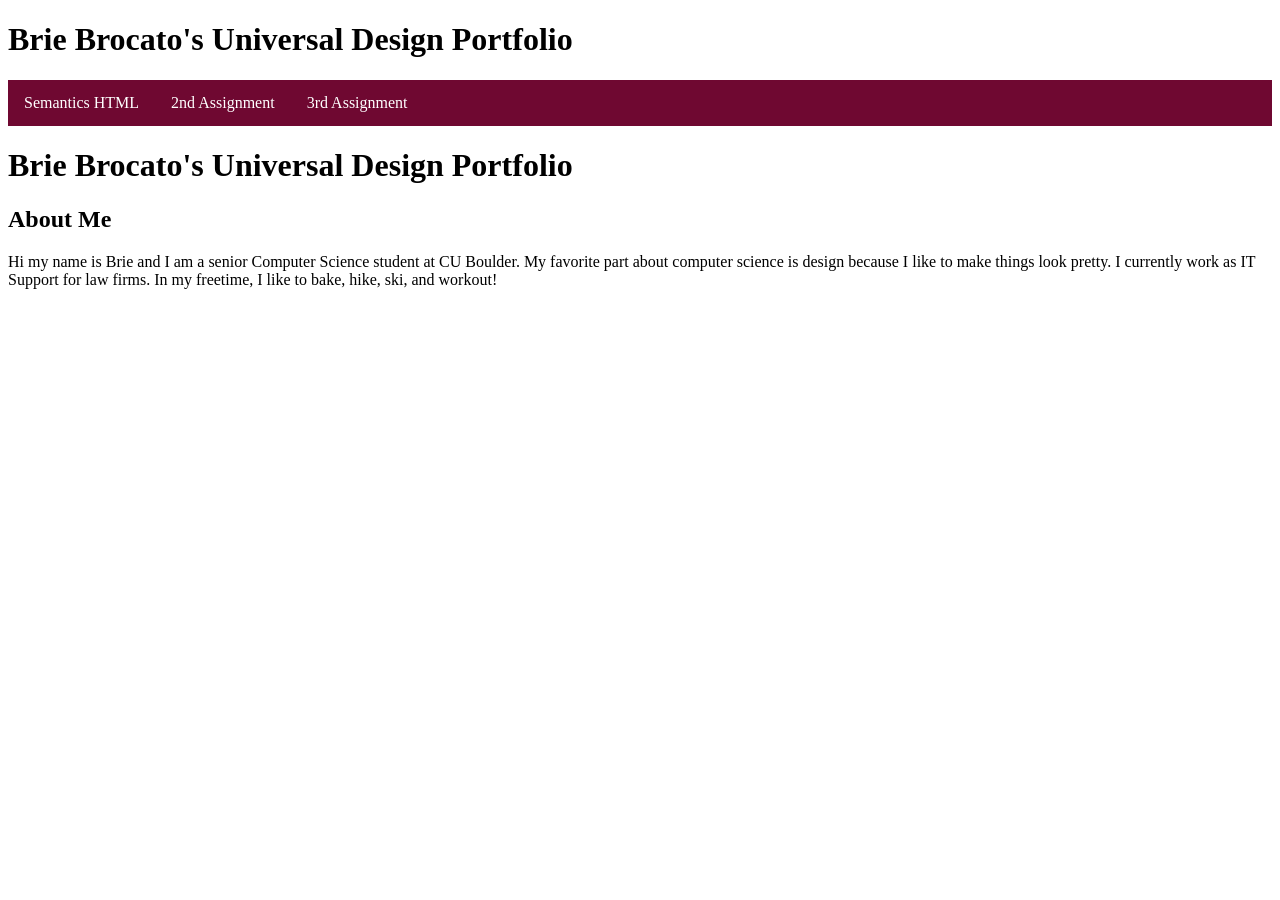
==== index.html @ 3783a41a "live version" ====
<!DOCTYPE html>
<html lang="en">
<head>
    <meta charset="UTF-8">
    <meta name="viewport" content="width=device-width, initial-scale=1.0">
    <title>Brie's Portfolio</title>

    <link rel="stylesheet" href="style.css">
</head>
<body>

    <!-- header -->
    <header>
        <h1>Brie Brocato's Universal Design Portfolio</h1>
    </header>


    <!-- nav bar -->
    <nav>
        <h2 class="sr-only">Main navigation</h2>
    
        <ul>
            <li> <a href="semantics.html">Semantics HTML</a> </li>
            <li> <a href="#">2nd Assignment</a> </li>
            <li> <a href="#">3rd Assignment</a> </li>
        </ul>
    </nav>

    <h1>Brie Brocato's Universal Design Portfolio</h1>

    <!-- about me -->
    <main>
        <section> 
        <h2>About Me</h2>

        
            <p>Hi my name is Brie and I am a senior Computer Science student at CU Boulder.  My favorite part about computer science is 
                design because I like to make things look pretty.  I currently work as IT Support for law firms.  In my freetime, I like to bake, hike,
            ski, and workout! </p>
        </section>
    </main>


    
</body>
</html>
---- style.css ----
/* Nav bar */

ul {
    list-style-type: none;
    margin: 0;
    padding: 0;
    overflow: hidden;
    background-color: #6f0831;
}

ul li {
    float: left;
}

ul li a {
    display: block;
    color: white;
    text-align: center;
    padding: 14px 16px;
    text-decoration: none;
}

ul li a:hover {
    background-color: #111111;
}


.sr-only {
    position: absolute;
    border: 0;
    clip: rect(0, 0, 0, 0);
    width: 1px;
    height: 1px;
    margin: -1px;
    overflow: hidden;
    padding: 0;
    white-space: nowrap;
/* from google */
}
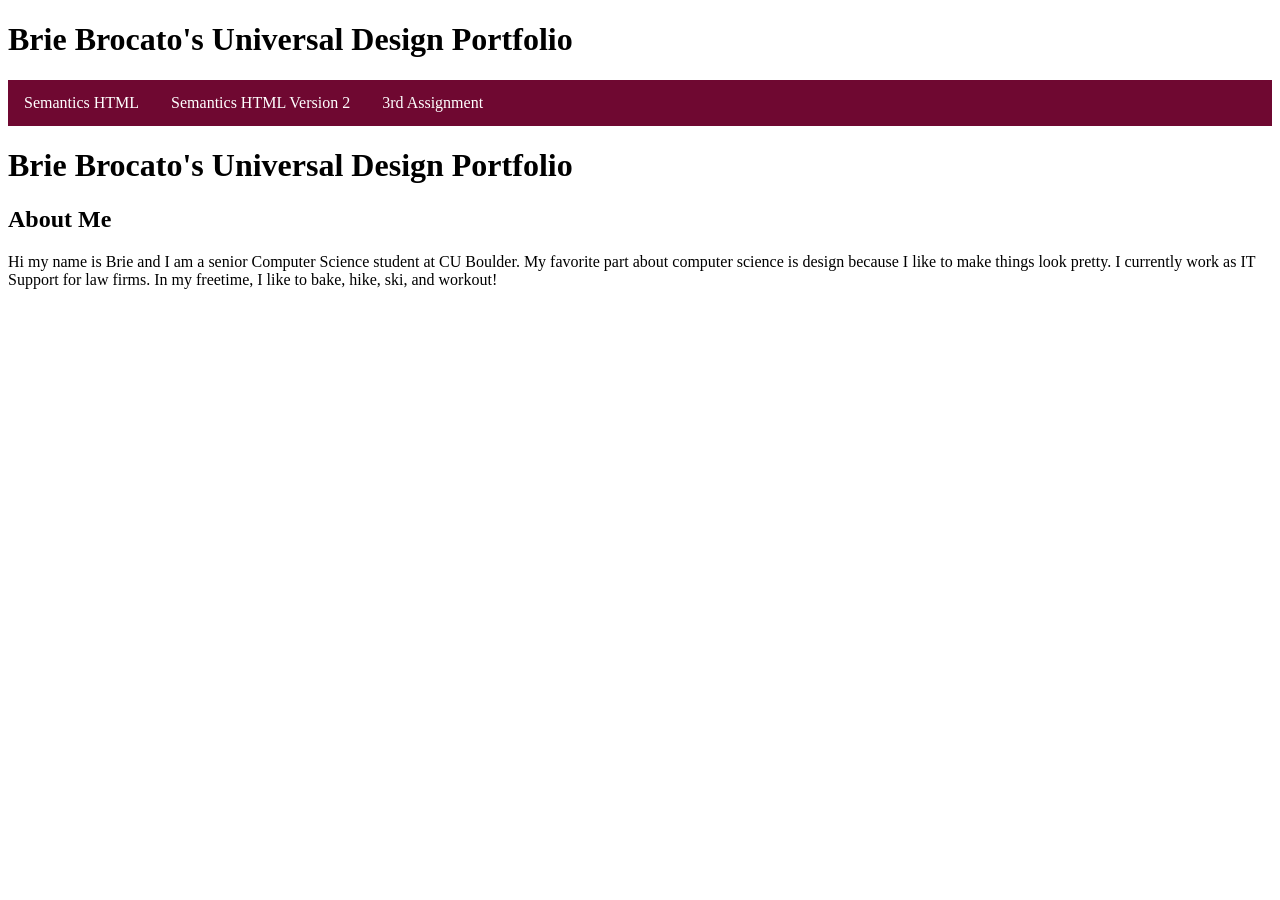
==== commit 9639b05e: "new semantics page, added new assignment and followed guidlines" ====
--- a/index.html
+++ b/index.html
@@ -21,7 +21,7 @@
     
         <ul>
             <li> <a href="semantics.html">Semantics HTML</a> </li>
-            <li> <a href="#">2nd Assignment</a> </li>
+            <li> <a href="semantics2.html">Semantics HTML Version 2</a> </li>
             <li> <a href="#">3rd Assignment</a> </li>
         </ul>
     </nav>
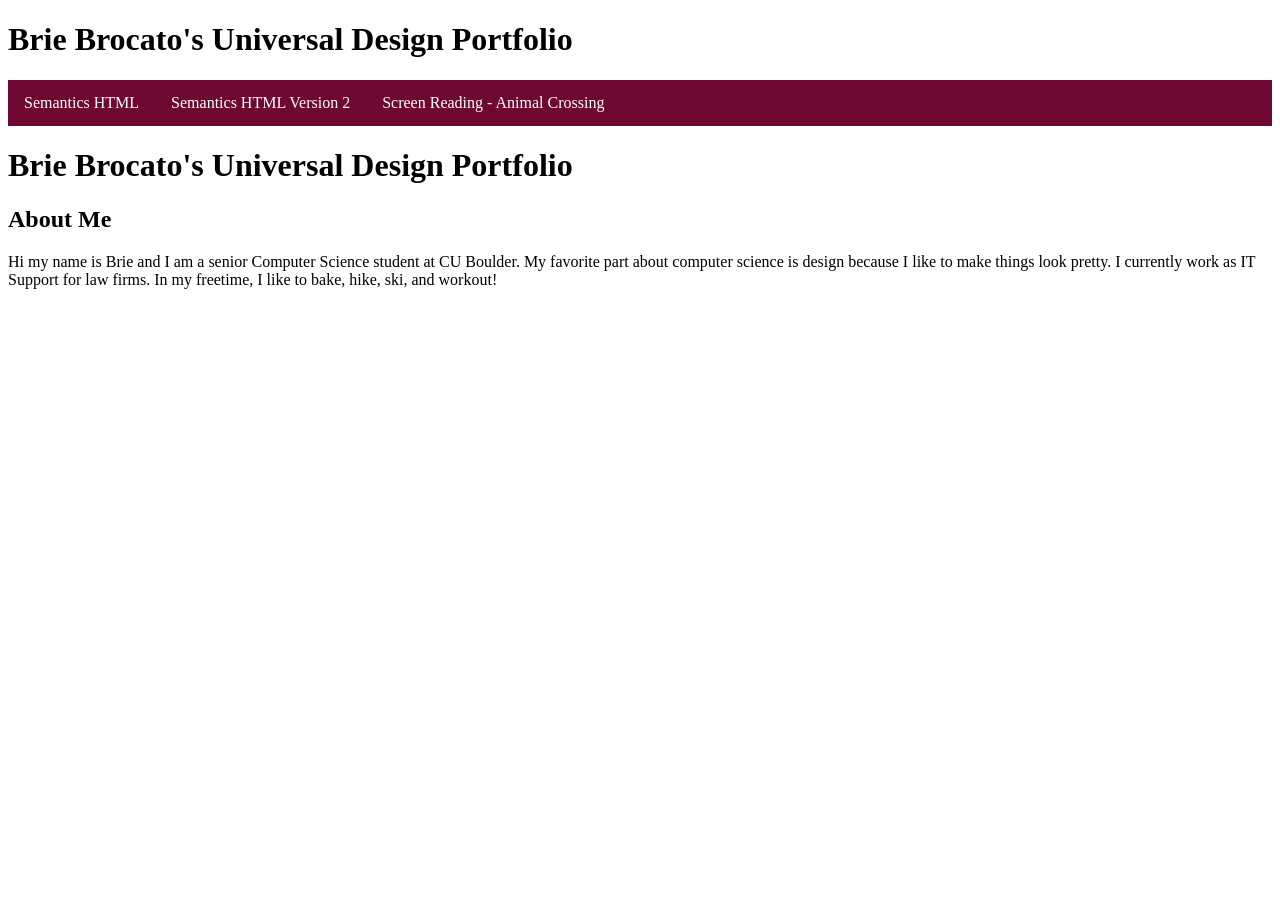
==== commit ec26ffea: "first commit" ====
--- a/index.html
+++ b/index.html
@@ -22,7 +22,8 @@
         <ul>
             <li> <a href="semantics.html">Semantics HTML</a> </li>
             <li> <a href="semantics2.html">Semantics HTML Version 2</a> </li>
-            <li> <a href="#">3rd Assignment</a> </li>
+            <li><a href="animal-crossing.html">Screen Reading - Animal Crossing</a></li>
+            
         </ul>
     </nav>
 
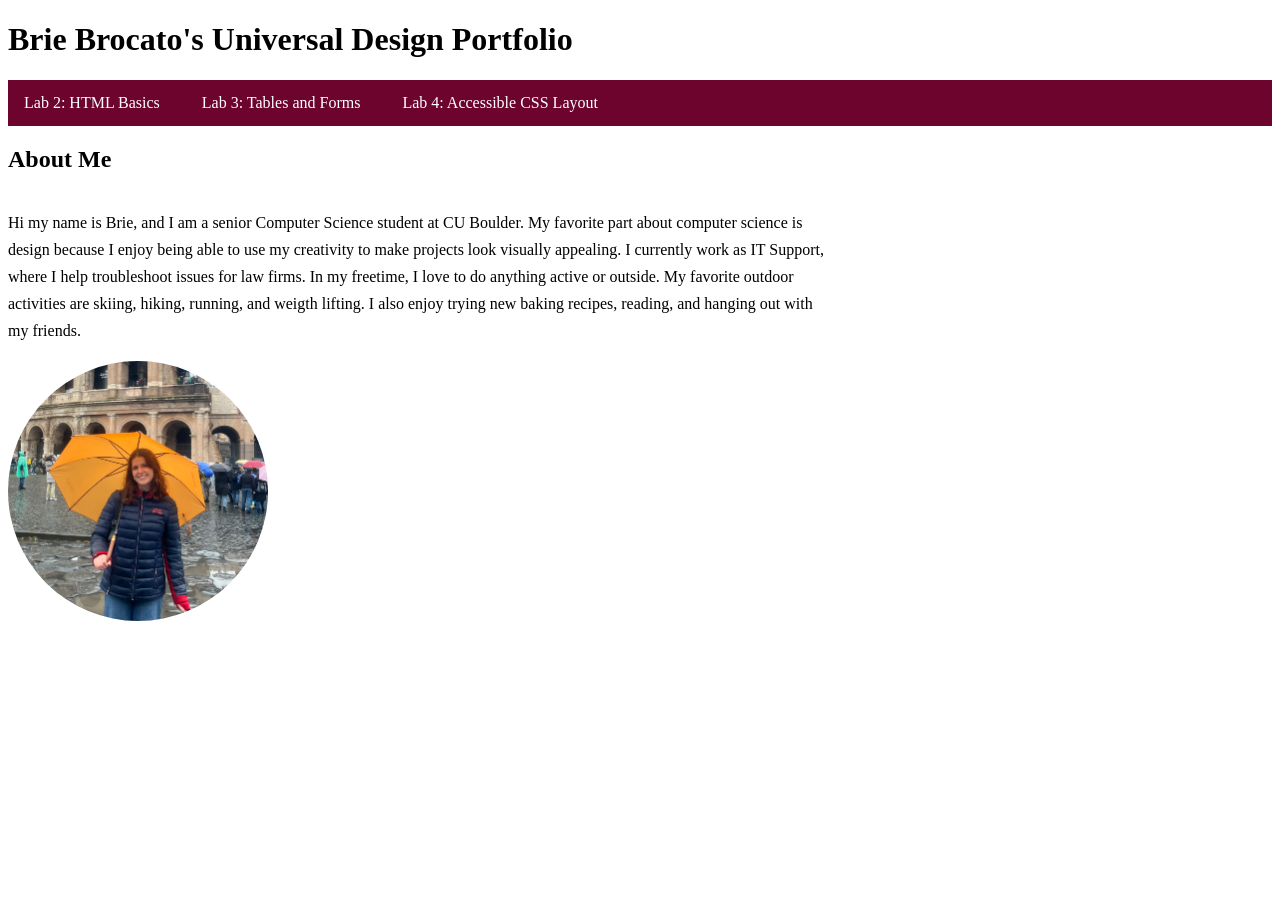
==== commit 55780a50: "sims" ====
--- a/index.html
+++ b/index.html
@@ -8,6 +8,7 @@
     <link rel="stylesheet" href="style.css">
 </head>
 <body>
+    <a class="skip-link" href="#main-content">Skip to main content</a>
 
     <!-- header -->
     <header>
@@ -20,24 +21,36 @@
         <h2 class="sr-only">Main navigation</h2>
     
         <ul>
-            <li> <a href="semantics.html">Semantics HTML</a> </li>
-            <li> <a href="semantics2.html">Semantics HTML Version 2</a> </li>
-            <li><a href="animal-crossing.html">Screen Reading - Animal Crossing</a></li>
+            <li> <a href="semantics2.html">Lab 2: HTML Basics</a> </li>
+            <li> <a href="animal-crossing.html">Lab 3: Tables and Forms</a> </li>
+            <li><a href="sims4.html">Lab 4: Accessible CSS Layout</a></li>
             
         </ul>
     </nav>
 
-    <h1>Brie Brocato's Universal Design Portfolio</h1>
+    
 
     <!-- about me -->
-    <main>
-        <section> 
+    <main id="main-content" tabindex="-1">
+        <section id="about-me">
+
         <h2>About Me</h2>
 
-        
-            <p>Hi my name is Brie and I am a senior Computer Science student at CU Boulder.  My favorite part about computer science is 
-                design because I like to make things look pretty.  I currently work as IT Support for law firms.  In my freetime, I like to bake, hike,
-            ski, and workout! </p>
+            
+        <div class="about-me-grid">
+            <div class="about-me-text">
+                <p>Hi my name is Brie, and I am a senior Computer Science student at CU Boulder.  My favorite part about computer science is 
+                design because I enjoy being able to use my creativity to make projects look visually appealing.  I currently work as IT Support, 
+                where I help troubleshoot issues for law firms.  In my freetime, I love to do anything active or outside.  My favorite outdoor activities are skiing, hiking, running, and weigth lifting.
+                I also enjoy trying new baking recipes, reading, and hanging out with my friends.</p>
+
+
+
+            <div class="about-me-image">
+                <img src="img/me.png" alt="A photo of Brie with a yellow unmbrella" class="about-me-photo" width="300" height="300">
+            </div>
+        </div>
+
         </section>
     </main>
 
--- a/style.css
+++ b/style.css
@@ -1,27 +1,48 @@
+
+
 /* Nav bar */
 
-ul {
-    list-style-type: none;
+.skip-link {
+    position: absolute;
+    top: -100px;
+    left: 20px;
+
+    background-color: #ffffff;
+    color: #111111;
+    padding: 12px 22px;
+    z-index: 1000;
+
+
+    }
+
+.skip-link:focus {
+    top: 10px;
+    outline: 3px solid #0b0b0b;
+
+    }
+/* changed to flex boxes */
+nav ul {
+
+    list-style: none;
     margin: 0;
     padding: 0;
-    overflow: hidden;
-    background-color: #6f0831;
-}
+    display: flex;
+    flex-wrap: wrap;
+    gap: 10px;
+    background-color: #6d042e;
+    }   
 
-ul li {
-    float: left;
-}
-
-ul li a {
+nav a {
     display: block;
-    color: white;
-    text-align: center;
+    color: #ffffff;
     padding: 14px 16px;
     text-decoration: none;
 }
 
-ul li a:hover {
-    background-color: #111111;
+nav a:hover, nav a:focus-visible {
+    background-color: #010101;
+    text-decoration: underline;
+
 }
 
 
@@ -36,4 +57,42 @@
     padding: 0;
     white-space: nowrap;
 /* from google */
+    }
+
+/* About Me */
+
+.about-me-grid {
+    display: grid;
+    grid-template-columns: 2fr 1fr;
+    gap: 32px;
+    align-items: center;
+    }
+
+.about-me-text p {
+    line-height: 1.7;
+    margin-bottom: 16px;
+}
+
+.about-me-photo {
+    display: block;
+    width: 100%;
+    height: auto;
+    max-width: 260px;
+    aspect-ratio: 1/1;
+    object-fit:cover;
+    border-radius: 50%;
+    justify-self: center;
+
+    }
+/* changing sizes */
+
+@media (max-width: 700px) {
+    .about-me-grid {
+        grid-template-columns: 1fr;
+            
+            }
+
+    .about-me-photo {
+        max-width: 250px;
+        }
 }
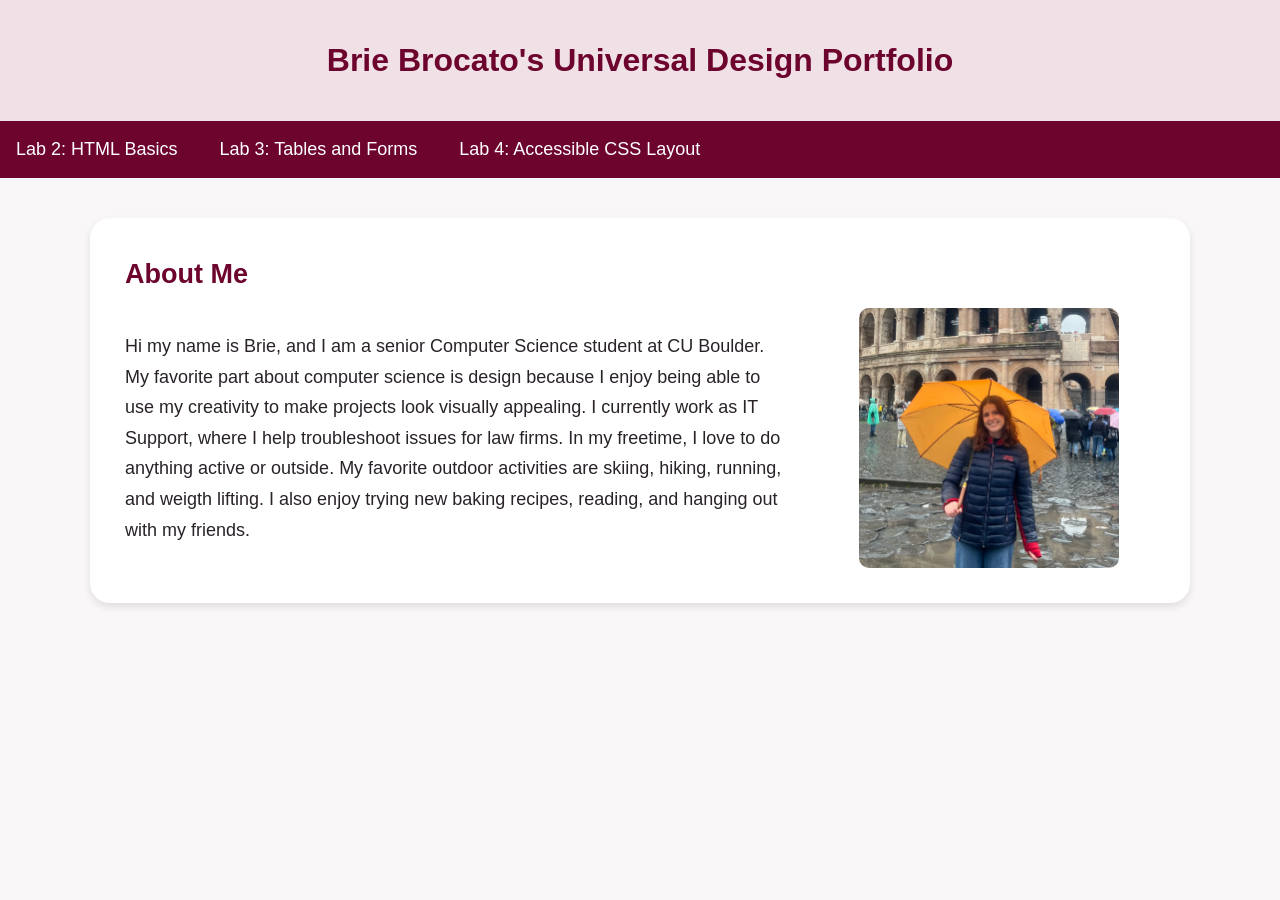
==== commit 771ece52: "css changes" ====
--- a/index.html
+++ b/index.html
@@ -43,7 +43,7 @@
                 design because I enjoy being able to use my creativity to make projects look visually appealing.  I currently work as IT Support, 
                 where I help troubleshoot issues for law firms.  In my freetime, I love to do anything active or outside.  My favorite outdoor activities are skiing, hiking, running, and weigth lifting.
                 I also enjoy trying new baking recipes, reading, and hanging out with my friends.</p>
-
+            </div>
 
 
             <div class="about-me-image">
--- a/style.css
+++ b/style.css
@@ -1,3 +1,53 @@
+
+
+* {
+    box-sizing: border-box;
+    }
+
+body {
+    margin: 0;
+    background-color: #faf7f8;
+    color: #292329;
+    font-family: Arial, sans-serif;
+    font-size: 18px;
+    line-height: 1.6;
+
+
+    }
+
+
+header {
+    background-color: #f0e1e7;
+    padding: 35px 20px;
+    text-align: center;
+    }
+
+h1 {
+    color: #6d042e;
+    font-size: 2rem;
+    margin: 0;
+    }
+
+
+main {
+    width: 90%;
+    max-width: 1100px;
+    margin: 40px auto;
+    }
+
+h2 {
+    color: #6d042e;
+
+
+    }
+
+#about-me {
+    background-color: #ffffff;
+    padding: 35px;
+    border-radius: 20px;
+    box-shadow: 0 4px 8px rgba(0, 0, 0, 0.1);
+    
+        }
 
 
 /* Nav bar */
@@ -61,16 +111,28 @@
 
 /* About Me */
 
+
 .about-me-grid {
     display: grid;
     grid-template-columns: 2fr 1fr;
     gap: 32px;
     align-items: center;
-    }
+}
+
+#about-me h2 {
+    margin-top: 0;
+    margin-bottom: 12px;
+}
 
 .about-me-text p {
     line-height: 1.7;
-    margin-bottom: 16px;
+    margin: 0;
+}
+
+.about-me-image {
+    display: flex;
+    align-items: center;
+    justify-content: center;
 }
 
 .about-me-photo {
@@ -78,12 +140,11 @@
     width: 100%;
     height: auto;
     max-width: 260px;
-    aspect-ratio: 1/1;
-    object-fit:cover;
-    border-radius: 50%;
-    justify-self: center;
+    aspect-ratio: 1 / 1;
+    object-fit: cover;
+    border-radius: 10px;
+}
 
-    }
 /* changing sizes */
 
 @media (max-width: 700px) {
@@ -95,4 +156,27 @@
     .about-me-photo {
         max-width: 250px;
         }
+
+    
+nav ul {
+    flex-direction: column;
+    gap: 0;
+    }
+
+nav a {
+    text-align: center;
+    min-height: 48px;
+    padding: 14px 16px;
+    }
+
+#about-me {
+    padding: 20px;
+
+    }
+
+main {
+    width: 94%;
+    margin: 20px auto;
+    }
+
 }
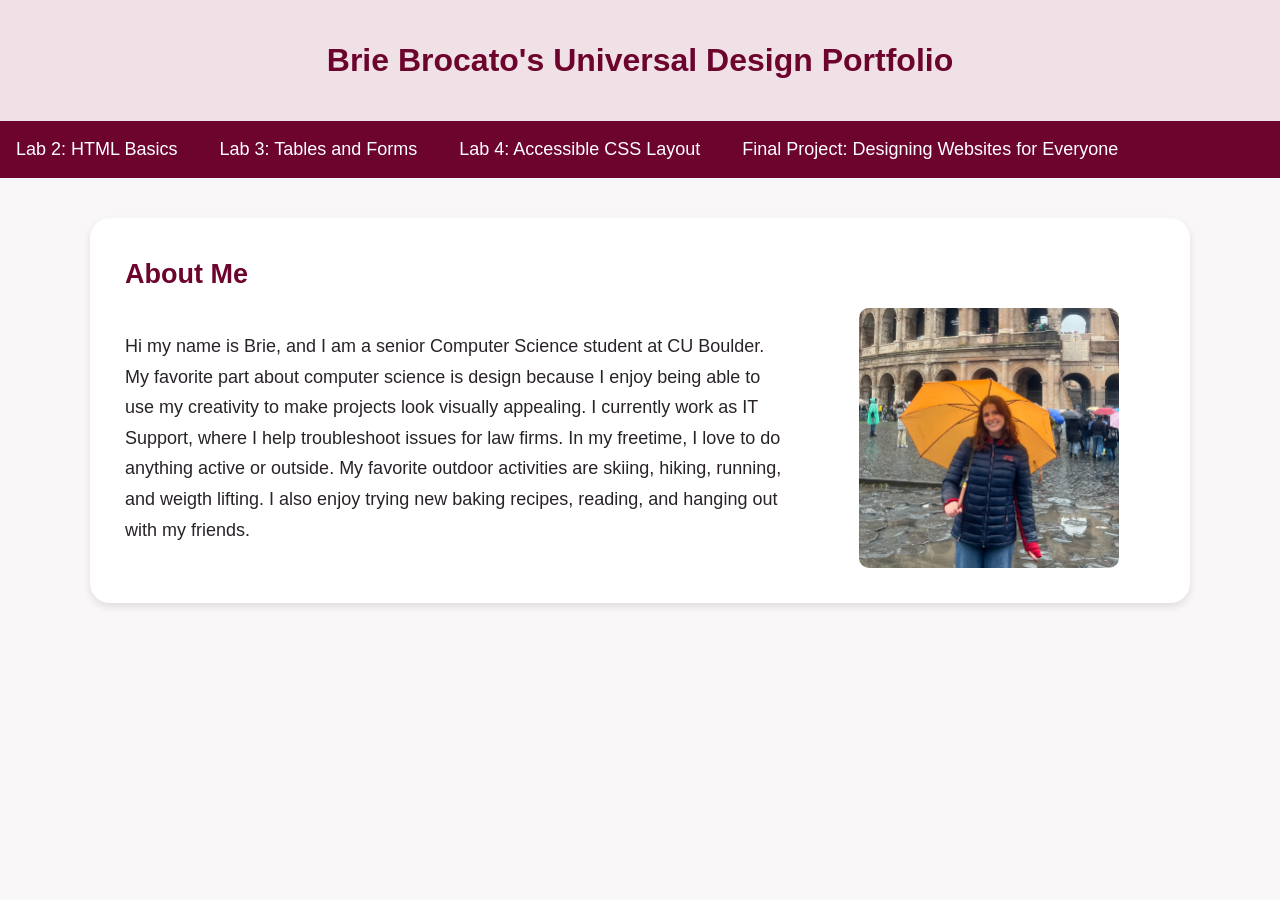
==== commit 06e95e1b: "adding project checkpoint" ====
--- a/index.html
+++ b/index.html
@@ -24,6 +24,8 @@
             <li> <a href="semantics2.html">Lab 2: HTML Basics</a> </li>
             <li> <a href="animal-crossing.html">Lab 3: Tables and Forms</a> </li>
             <li><a href="sims4.html">Lab 4: Accessible CSS Layout</a></li>
+            <li><a href="Project/index.html">Final Project: Designing Websites for Everyone</a></li>
+
             
         </ul>
     </nav>
